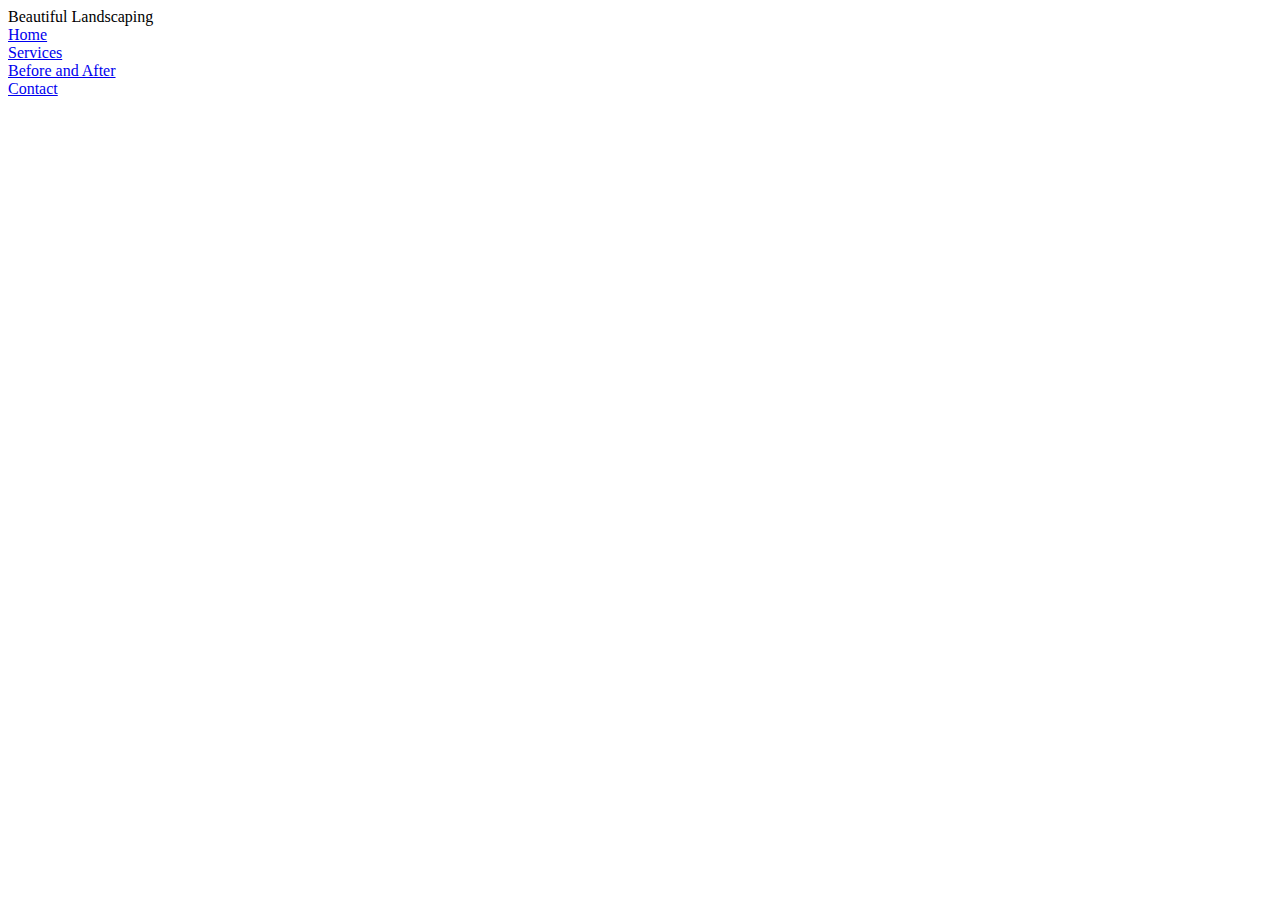
==== index.html @ 53c81ba5 "Added header and links to HTML" ====
<!DOCTYPE html>
<html lang="en">
  <head>
    <meta charset="UTF-8" />
    <meta name="viewport" content="width=device-width, initial-scale=1.0" />
    <title>Beautiful Landscaping</title>
    <link ref="stylesheet" href="styles.css" />
  </head>
  <body>
    <div class="header-container">
      <div class="header">
        <div class="header-title">Beautiful Landscaping</div>
        <div class="links">
          <div class="Home"><a href="#">Home</a></div>
          <div class="Services"><a href="#">Services</a></div>
          <div class="Before"><a href="#">Before and After</a></div>
          <div class="Contact"><a href="#">Contact</a></div>
        </div>
      </div>
    </div>
  </body>
</html>
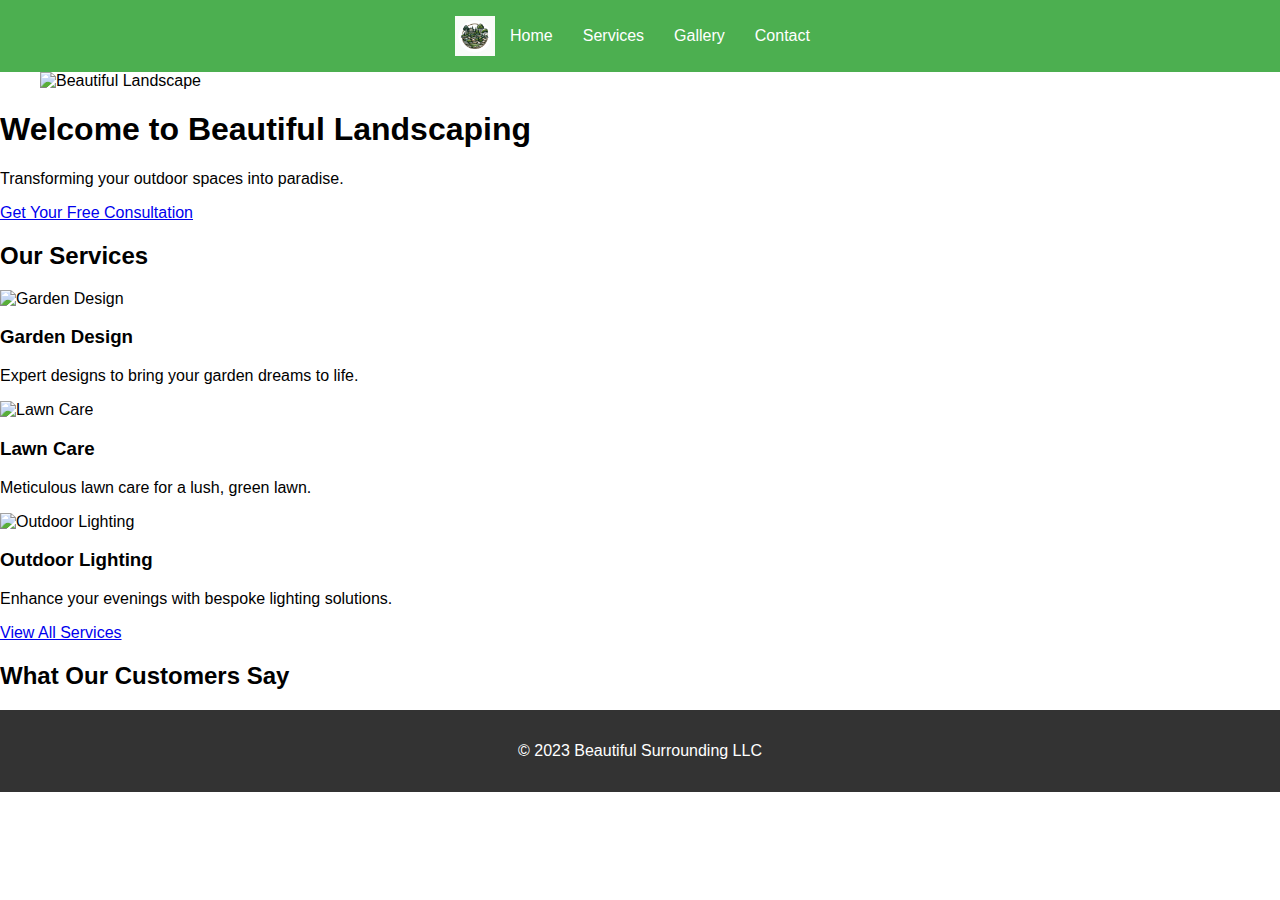
==== commit b601b8d3: "added images to image file. Added, Services, Gallery, and contact page." ====
--- a/index.html
+++ b/index.html
@@ -1,22 +1,70 @@
 <!DOCTYPE html>
-<html lang="en">
+<html>
   <head>
-    <meta charset="UTF-8" />
-    <meta name="viewport" content="width=device-width, initial-scale=1.0" />
-    <title>Beautiful Landscaping</title>
-    <link ref="stylesheet" href="styles.css" />
+    <title>Beautiful Surrounding LLC</title>
+    <link rel="stylesheet" href="styles.css" />
+    <script src="script.js" defer></script>
   </head>
   <body>
-    <div class="header-container">
-      <div class="header">
-        <div class="header-title">Beautiful Landscaping</div>
-        <div class="links">
-          <div class="Home"><a href="#">Home</a></div>
-          <div class="Services"><a href="#">Services</a></div>
-          <div class="Before"><a href="#">Before and After</a></div>
-          <div class="Contact"><a href="#">Contact</a></div>
+    <header>
+      <div class="hamburger-menu">
+        <img src="hamburger-icon.png" alt="Menu" id="hamburger-icon" />
+      </div>
+      <nav id="navbar">
+        <ul>
+            <div class="logo">
+                <img src="./images/logo5.jpg" />
+            </div>
+          <li><a href="index.html">Home</a></li>
+          <li><a href="services.html">Services</a></li>
+          <li><a href="gallery.html">Gallery</a></li>
+          <li><a href="contact.html">Contact</a></li>
+        </ul>
+      </nav>
+    </header>
+
+    <main>
+      <section class="hero">
+        <img src="./images/hero.jpg" alt="Beautiful Landscape" height="600px"/>
+        <div class="hero-text">
+          <h1>Welcome to Beautiful Landscaping</h1>
+          <p>Transforming your outdoor spaces into paradise.</p>
+          <a href="contact.html" class="btn">Get Your Free Consultation</a>
         </div>
-      </div>
-    </div>
+      </section>
+
+      <section class="services-preview">
+        <h2>Our Services</h2>
+        <div class="service-items">
+          <div class="service-item">
+            <img src="service-1.jpg" alt="Garden Design" />
+            <h3>Garden Design</h3>
+            <p>Expert designs to bring your garden dreams to life.</p>
+          </div>
+          <div class="service-item">
+            <img src="service-2.jpg" alt="Lawn Care" />
+            <h3>Lawn Care</h3>
+            <p>Meticulous lawn care for a lush, green lawn.</p>
+          </div>
+          <div class="service-item">
+            <img src="service-3.jpg" alt="Outdoor Lighting" />
+            <h3>Outdoor Lighting</h3>
+            <p>Enhance your evenings with bespoke lighting solutions.</p>
+          </div>
+        </div>
+        <a href="services.html" class="btn">View All Services</a>
+      </section>
+
+      <section class="testimonials">
+        <h2>What Our Customers Say</h2>
+        <div class="testimonial-items">
+          <!-- Testimonials go here -->
+        </div>
+      </section>
+    </main>
+
+    <footer>
+      <p>&copy; 2023 Beautiful Surrounding LLC</p>
+    </footer>
   </body>
 </html>
--- a/styles.css
+++ b/styles.css
@@ -0,0 +1,100 @@
+body {
+  font-family: Arial, sans-serif;
+  margin: 0;
+  padding: 0;
+}
+
+header {
+  background-color: #4caf50;
+  color: white;
+  text-align: center;
+  padding: 1em 0;
+}
+
+nav ul {
+  list-style-type: none;
+  margin: 0;
+  padding: 0;
+  display: flex;
+  justify-content: center;
+  align-items: center;
+}
+
+nav ul li {
+  margin: 0 15px;
+}
+
+nav ul li a {
+  text-decoration: none;
+  color: white;
+}
+
+footer {
+  background-color: #333;
+  color: white;
+  text-align: center;
+  padding: 1em 0;
+}
+
+@media screen and (max-width: 600px) {
+  nav ul {
+    flex-direction: column;
+    text-align: center;
+  }
+}
+
+.hamburger-menu {
+  display: none;
+  cursor: pointer;
+}
+
+@media screen and (max-width: 600px) {
+  .hamburger-menu {
+    display: block;
+  }
+
+  nav ul {
+    flex-direction: column;
+    display: none;
+  }
+
+  nav ul li {
+    text-align: center;
+    padding: 10px 0;
+  }
+
+  nav ul li a {
+    color: white;
+  }
+
+  nav ul.active {
+    display: flex;
+  }
+}
+
+a,
+.btn {
+  transition: color 0.3s ease, background-color 0.3s ease;
+}
+
+a:hover,
+.btn:hover {
+  color: #fff; /* or any hover color */
+  background-color: lightblue; /* or any background hover color */
+}
+
+.hero img {
+    width: 100%; /* Makes the image responsive */
+    max-width: 1200px; /* Maximum width */
+    max-height: 600px; /* Maximum height */
+    height: auto; /* Maintain aspect ratio */
+    object-fit: cover; /* Ensures the image covers the area nicely */
+    display: block; /* Removes default image inline properties */
+    margin: 0 auto; /* Center the image */
+} 
+
+.logo {
+    display: flex;
+    height: 40px;
+    justify-content: flex-start;
+}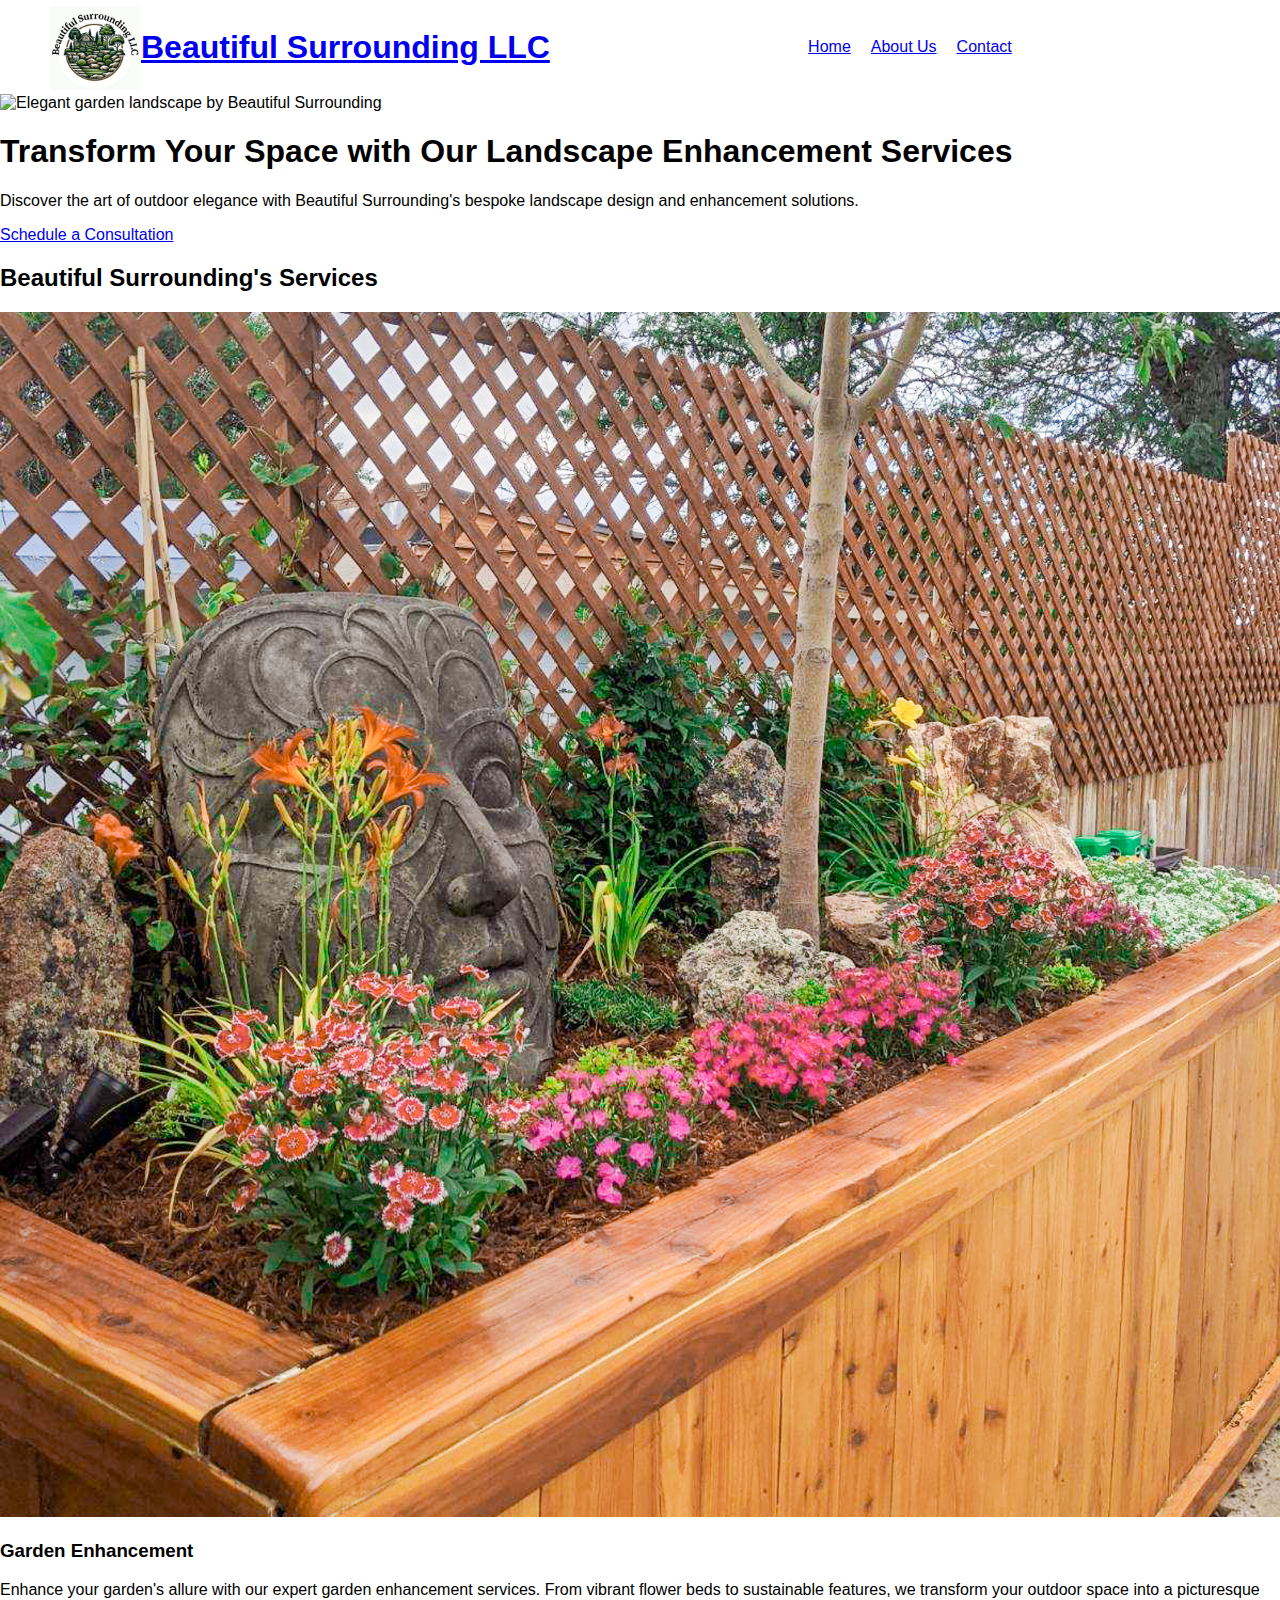
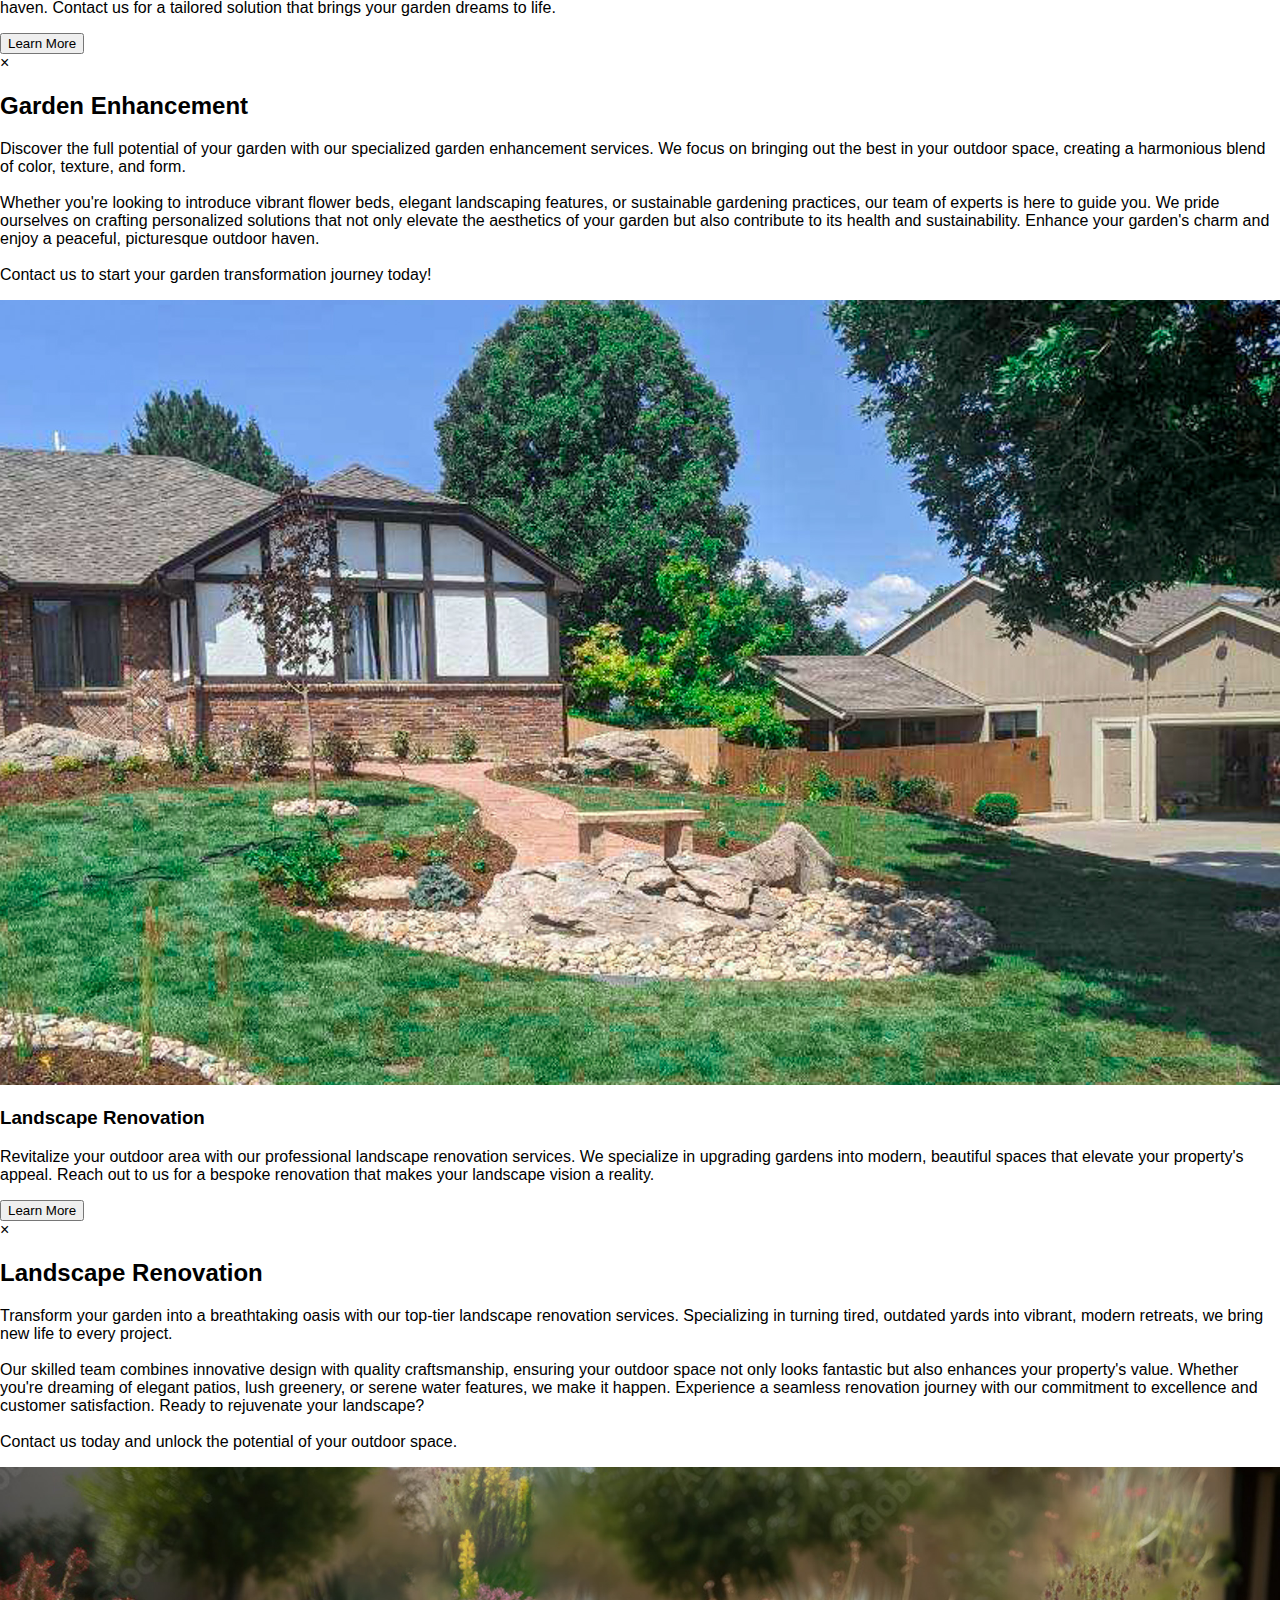
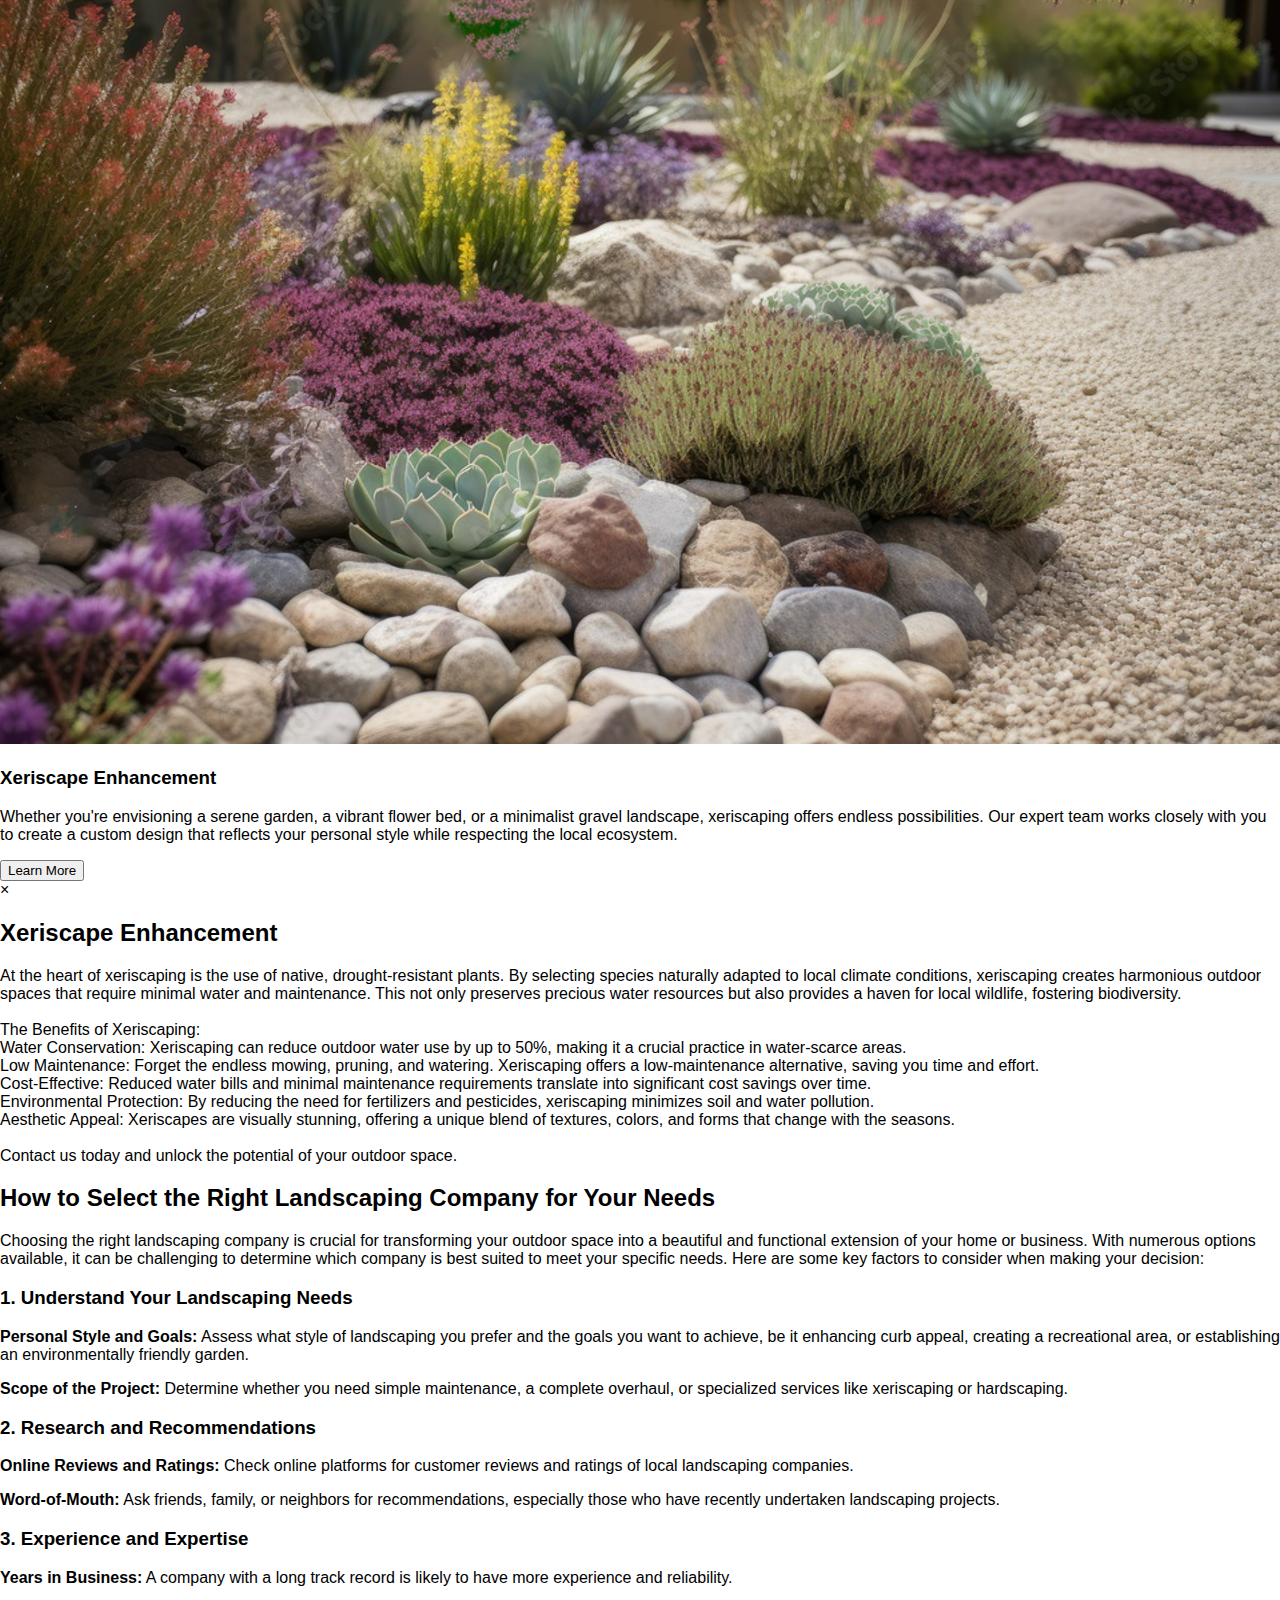
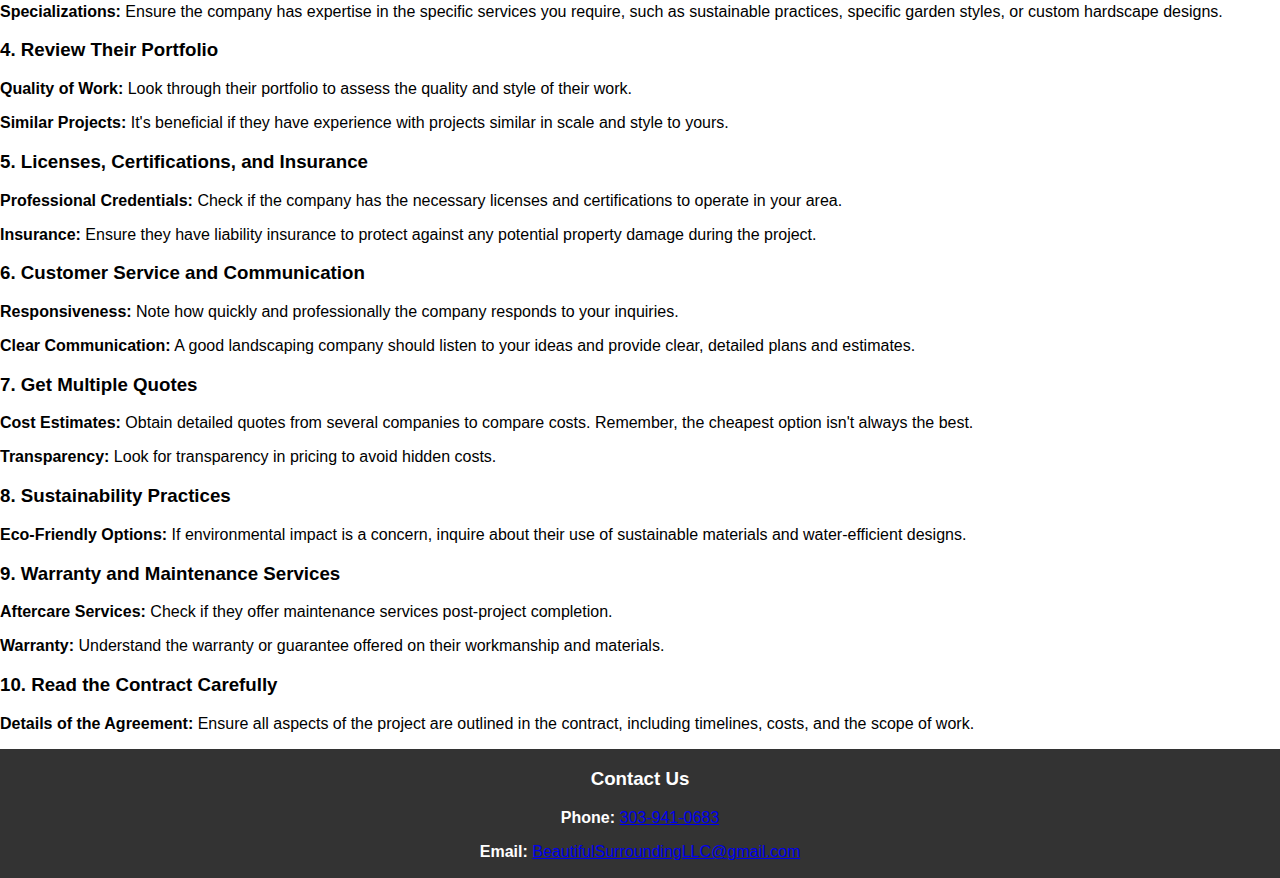
==== commit d2111d58: "Tryint to fix this mess" ====
--- a/index.html
+++ b/index.html
@@ -1,70 +1,190 @@
 <!DOCTYPE html>
-<html>
-  <head>
-    <title>Beautiful Surrounding LLC</title>
-    <link rel="stylesheet" href="styles.css" />
-    <script src="script.js" defer></script>
-  </head>
-  <body>
-    <header>
-      <div class="hamburger-menu">
-        <img src="hamburger-icon.png" alt="Menu" id="hamburger-icon" />
+<html lang="en">
+<head>
+    <meta charset="UTF-8">
+    <meta name="viewport" content="width=device-width, initial-scale=1.0">
+    <title>Beautiful Surrounding LLC: Professional Landscape Enhancement Services in Westminster, CO</title>
+    <meta name="description" content="Beautiful Landscaping specializes in transforming outdoor spaces with innovative landscape enhancement services. Explore our garden renovation, water features, and custom outdoor lighting solutions.">
+    <link rel="stylesheet" href="styles.css">
+    <script src="script.js"></script>
+</head>
+
+<header>
+    <nav class="navbar-container">
+        <div class="hamburger-menu">
+            <span></span>
+            <span></span>
+            <span></span>
+          </div>
+      <div class="left-section">
+        <div class="logo">
+          <img src="./images/logo5.jpg" alt="Logo" />
+        </div>
+        <div class="title">
+          <h1><a href="index.html">Beautiful Surrounding LLC</a></h1>
+        </div>
       </div>
-      <nav id="navbar">
-        <ul>
-            <div class="logo">
-                <img src="./images/logo5.jpg" />
+      <div class="nav-links">
+        <a href="index.html">Home</a>
+        <a href="aboutus.html">About Us</a>
+        <a href="contact.html">Contact</a>
+      </div>
+    </nav>
+  </header>
+      
+
+      <section class="hero">
+        <img src="./images/hero.jpg" alt="Elegant garden landscape by Beautiful Surrounding" style="width:100%;height:auto;">
+        <div class="hero-text">
+            <h1>Transform Your Space with Our Landscape Enhancement Services</h1>
+            <p>Discover the art of outdoor elegance with Beautiful Surrounding's bespoke landscape design and enhancement solutions.</p>
+            <a href="contact.html" class="btn">Schedule a Consultation</a>
+        </div>
+        </section>
+
+    <main class="main">
+
+        <section class="services-preview">
+            <h2>Beautiful Surrounding's Services</h2>
+            <div class="service-items">
+                <!-- Service Item 1 with Modal Trigger -->
+                <div class="service-item" onclick="openModal('modalGarden')">
+                    <img src="./images/garden.jpg" alt="Expert garden enhancement service professional" style="width:100%;height:auto;">
+                    <h3>Garden Enhancement</h3>
+                    <p>Enhance your garden's allure with our expert garden enhancement services. From vibrant flower beds to sustainable features, we transform your outdoor space into a picturesque haven. Contact us for a tailored solution that brings your garden dreams to life.</p>
+                    <button class="learn" onclick="openModal('modalGarden')">Learn More</button>
+                </div>
+                
+                <!-- Modal for Service Item 1 -->
+                <div id="modalGarden" class="modal">
+                    <div class="modal-content">
+                        <span class="close" onclick="closeModal('modalGarden')">&times;</span>
+                        <h2>Garden Enhancement</h2>
+                        <p>Discover the full potential of your garden with our specialized garden enhancement services. We focus on bringing out the best in your outdoor space, creating a harmonious blend of color, texture, and form. 
+                            <br><br>Whether you're looking to introduce vibrant flower beds, elegant landscaping features, or sustainable gardening practices, our team of experts is here to guide you. We pride ourselves on crafting personalized solutions that not only elevate the aesthetics of your garden but also contribute to its health and sustainability. Enhance your garden's charm and enjoy a peaceful, picturesque outdoor haven. 
+                            <br><br>Contact us to start your garden transformation journey today!</p>
+                    </div>
+                </div>
+        
+                <!-- Service Item 2 with Modal Trigger -->
+                <div class="service-item" onclick="openModal('modalLandscape')">
+                    <img src="./images/landscape.jpg" alt="Professional landscape renovation and enhancement" style="width:100%;height:auto;">
+                    <h3>Landscape Renovation</h3>
+                    <p>Revitalize your outdoor area with our professional landscape renovation services. We specialize in upgrading gardens into modern, beautiful spaces that elevate your property's appeal. Reach out to us for a bespoke renovation that makes your landscape vision a reality.</p>
+                    <button class="learn" onclick="openModal('modalLandscape')">Learn More</button>
+                </div>
+                <!-- Modal for Service Item 2 -->
+                <div id="modalLandscape" class="modal">
+                    <div class="modal-content">
+                        <span class="close" onclick="closeModal('modalLandscape')">&times;</span>
+                        <h2>Landscape Renovation</h2>
+                        <p>Transform your garden into a breathtaking oasis with our top-tier landscape renovation services. Specializing in turning tired, outdated yards into vibrant, modern retreats, we bring new life to every project. <br><br>Our skilled team combines innovative design with quality craftsmanship, ensuring your outdoor space not only looks fantastic but also enhances your property's value. Whether you're dreaming of elegant patios, lush greenery, or serene water features, we make it happen. Experience a seamless renovation journey with our commitment to excellence and customer satisfaction. Ready to rejuvenate your landscape? <br><br>Contact us today and unlock the potential of your outdoor space.</p>
+                    
+                    </div>
+                </div>
+        
+                <!-- Service Item 3 with Modal Trigger -->
+                <div class="service-item" onclick="openModal('modalXeriscape')">
+                    <img src="./images/zero.jpg" alt="Xersicape Landscape Zeroscape feature" style="width:100%;height:auto;">
+                    <h3>Xeriscape Enhancement</h3>
+                    <p>Whether you're envisioning a serene garden, a vibrant flower bed, or a minimalist gravel landscape, xeriscaping offers endless possibilities. Our expert team works closely with you to create a custom design that reflects your personal style while respecting the local ecosystem.</p>
+                    <button class="learn" onclick="openModal('modalXeriscape')">Learn More</button>
+                </div>
+                <!-- Modal for Service Item 3 -->
+                <div id="modalXeriscape" class="modal">
+                    <div class="modal-content">
+                        <span class="close" onclick="closeModal('modalXeriscape')">&times;</span>
+                        <h2>Xeriscape Enhancement</h2>
+                        <p>At the heart of xeriscaping is the use of native, drought-resistant plants. By selecting species naturally adapted to local climate conditions, xeriscaping creates harmonious outdoor spaces that require minimal water and maintenance. This not only preserves precious water resources but also provides a haven for local wildlife, fostering biodiversity.
+
+                            <br><br>The Benefits of Xeriscaping:<br>
+                            Water Conservation: Xeriscaping can reduce outdoor water use by up to 50%, making it a crucial practice in water-scarce areas.<br>
+                            Low Maintenance: Forget the endless mowing, pruning, and watering. Xeriscaping offers a low-maintenance alternative, saving you time and effort.<br>
+                            Cost-Effective: Reduced water bills and minimal maintenance requirements translate into significant cost savings over time.<br>
+                            Environmental Protection: By reducing the need for fertilizers and pesticides, xeriscaping minimizes soil and water pollution.<br>
+                            Aesthetic Appeal: Xeriscapes are visually stunning, offering a unique blend of textures, colors, and forms that change with the seasons.
+                        <br><br>Contact us today and unlock the potential of your outdoor space.</p>
+                    </div>
+                </div>
             </div>
-          <li><a href="index.html">Home</a></li>
-          <li><a href="services.html">Services</a></li>
-          <li><a href="gallery.html">Gallery</a></li>
-          <li><a href="contact.html">Contact</a></li>
-        </ul>
-      </nav>
-    </header>
+        </section>
+        
+        <section class="services-section">
+            <div class="content-container">
+                <h2>How to Select the Right Landscaping Company for Your Needs</h2>
+                <p>Choosing the right landscaping company is crucial for transforming your outdoor space into a beautiful and functional extension of your home or business. With numerous options available, it can be challenging to determine which company is best suited to meet your specific needs. Here are some key factors to consider when making your decision:</p>
+                
+                <div class="factor">
+                    <h3>1. Understand Your Landscaping Needs</h3>
+                    <p><strong>Personal Style and Goals:</strong> Assess what style of landscaping you prefer and the goals you want to achieve, be it enhancing curb appeal, creating a recreational area, or establishing an environmentally friendly garden.</p>
+                    <p><strong>Scope of the Project:</strong> Determine whether you need simple maintenance, a complete overhaul, or specialized services like xeriscaping or hardscaping.</p>
+                </div>
+    
+                <div class="factor">
+                    <h3>2. Research and Recommendations</h3>
+                    <p><strong>Online Reviews and Ratings:</strong> Check online platforms for customer reviews and ratings of local landscaping companies.</p>
+                    <p><strong>Word-of-Mouth:</strong> Ask friends, family, or neighbors for recommendations, especially those who have recently undertaken landscaping projects.</p>
+                </div>
+    
+                <div class="factor">
+                    <h3>3. Experience and Expertise</h3>
+                    <p><strong>Years in Business:</strong> A company with a long track record is likely to have more experience and reliability.</p>
+                    <p><strong>Specializations:</strong> Ensure the company has expertise in the specific services you require, such as sustainable practices, specific garden styles, or custom hardscape designs.</p>
+                </div>
+    
+                <div class="factor">
+                    <h3>4. Review Their Portfolio</h3>
+                    <p><strong>Quality of Work:</strong> Look through their portfolio to assess the quality and style of their work.</p>
+                    <p><strong>Similar Projects:</strong> It's beneficial if they have experience with projects similar in scale and style to yours.</p>
+                </div>
+    
+                <div class="factor">
+                    <h3>5. Licenses, Certifications, and Insurance</h3>
+                    <p><strong>Professional Credentials:</strong> Check if the company has the necessary licenses and certifications to operate in your area.</p>
+                    <p><strong>Insurance:</strong> Ensure they have liability insurance to protect against any potential property damage during the project.</p>
+                </div>
+    
+                <div class="factor">
+                    <h3>6. Customer Service and Communication</h3>
+                    <p><strong>Responsiveness:</strong> Note how quickly and professionally the company responds to your inquiries.</p>
+                    <p><strong>Clear Communication:</strong> A good landscaping company should listen to your ideas and provide clear, detailed plans and estimates.</p>
+                </div>
+    
+                <div class="factor">
+                    <h3>7. Get Multiple Quotes</h3>
+                    <p><strong>Cost Estimates:</strong> Obtain detailed quotes from several companies to compare costs. Remember, the cheapest option isn't always the best.</p>
+                    <p><strong>Transparency:</strong> Look for transparency in pricing to avoid hidden costs.</p>
+                </div>
+    
+                <div class="factor">
+                    <h3>8. Sustainability Practices</h3>
+                    <p><strong>Eco-Friendly Options:</strong> If environmental impact is a concern, inquire about their use of sustainable materials and water-efficient designs.</p>
+                </div>
+    
+                <div class="factor">
+                    <h3>9. Warranty and Maintenance Services</h3>
+                    <p><strong>Aftercare Services:</strong> Check if they offer maintenance services post-project completion.</p>
+                    <p><strong>Warranty:</strong> Understand the warranty or guarantee offered on their workmanship and materials.</p>
+                </div>
+    
+                <div class="factor">
+                    <h3>10. Read the Contract Carefully</h3>
+                    <p><strong>Details of the Agreement:</strong> Ensure all aspects of the project are outlined in the contract, including timelines, costs, and the scope of work.</p>
+                </div>
+    
+            </div>
+        </section>
 
-    <main>
-      <section class="hero">
-        <img src="./images/hero.jpg" alt="Beautiful Landscape" height="600px"/>
-        <div class="hero-text">
-          <h1>Welcome to Beautiful Landscaping</h1>
-          <p>Transforming your outdoor spaces into paradise.</p>
-          <a href="contact.html" class="btn">Get Your Free Consultation</a>
-        </div>
-      </section>
-
-      <section class="services-preview">
-        <h2>Our Services</h2>
-        <div class="service-items">
-          <div class="service-item">
-            <img src="service-1.jpg" alt="Garden Design" />
-            <h3>Garden Design</h3>
-            <p>Expert designs to bring your garden dreams to life.</p>
-          </div>
-          <div class="service-item">
-            <img src="service-2.jpg" alt="Lawn Care" />
-            <h3>Lawn Care</h3>
-            <p>Meticulous lawn care for a lush, green lawn.</p>
-          </div>
-          <div class="service-item">
-            <img src="service-3.jpg" alt="Outdoor Lighting" />
-            <h3>Outdoor Lighting</h3>
-            <p>Enhance your evenings with bespoke lighting solutions.</p>
-          </div>
-        </div>
-        <a href="services.html" class="btn">View All Services</a>
-      </section>
-
-      <section class="testimonials">
-        <h2>What Our Customers Say</h2>
-        <div class="testimonial-items">
-          <!-- Testimonials go here -->
-        </div>
-      </section>
     </main>
 
-    <footer>
-      <p>&copy; 2023 Beautiful Surrounding LLC</p>
+    <footer class="site-footer">
+        <div class="footer-container">
+            <div class="contact-info">
+                <h3>Contact Us</h3>
+                <p><strong>Phone:</strong> <a href="tel:+123456789">303-941-0683</a></p>
+                <p><strong>Email:</strong> <a href="mailto:info@example.com">BeautifulSurroundingLLC@gmail.com</a></p>
+            </div>
+        </div>
     </footer>
   </body>
 </html>
--- a/styles.css
+++ b/styles.css
@@ -1,100 +1,349 @@
 body {
   font-family: Arial, sans-serif;
   margin: 0;
-  padding: 0;
-}
-
-header {
-  background-color: #4caf50;
-  color: white;
-  text-align: center;
-  padding: 1em 0;
-}
-
-nav ul {
-  list-style-type: none;
-  margin: 0;
-  padding: 0;
-  display: flex;
-  justify-content: center;
-  align-items: center;
-}
-
-nav ul li {
-  margin: 0 15px;
-}
-
-nav ul li a {
-  text-decoration: none;
-  color: white;
 }
 
 footer {
   background-color: #333;
   color: white;
   text-align: center;
-  padding: 1em 0;
-}
-
-@media screen and (max-width: 600px) {
-  nav ul {
+  padding: 1px;
+}
+
+.navbar-container {
+  display: flex;
+  justify-content: space-between;
+  align-items: center;
+  padding: 0 10px; /* Add some padding to the entire navbar */
+}
+
+.left-section {
+  display: flex;
+  align-items: center;
+  margin-left: 40px; /* Adjust this to set how far from the left the logo and title start */
+}
+
+.logo img {
+  max-height: 90px; /* Adjust as needed */
+}
+
+.title h1 {
+  margin-left: 1px; /* Space between logo and title */
+}
+
+.nav-links {
+  display: flex;
+  justify-content: center;
+  flex-grow: 1;
+}
+
+.nav-links a {
+  margin: 0 10px; /* Spacing between links */
+}
+
+/* Responsive adjustments for smaller screens */
+@media (max-width: 768px) {
+  .navbar-container {
     flex-direction: column;
     text-align: center;
   }
-}
-
-.hamburger-menu {
-  display: none;
-  cursor: pointer;
-}
+  
+
+  .left-section, .nav-links {
+    width: 100%;
+    justify-content: center;
+    margin: 10px 0;
+  }
+
+  .left-section {
+    margin-left: 0; /* Remove the margin on smaller screens */
+  }
+
+  .nav-links a {
+    margin: 0 5px; /* Reduced spacing */
+  }
+}
+
+/* Responsive adjustments */
+@media (max-width: 768px) {
+  .navbar-container {
+    flex-direction: column;
+    text-align: center;
+  }
+
+  .left-section, .nav-links {
+    width: 100%;
+    justify-content: center;
+    margin-bottom: 10px;
+  }
+
+  .nav-links a {
+    margin: 0 5px; /* Reduce spacing on smaller screens */
+  }
+}
+
+
 
 @media screen and (max-width: 600px) {
   .hamburger-menu {
     display: block;
   }
 
-  nav ul {
-    flex-direction: column;
-    display: none;
-  }
-
-  nav ul li {
-    text-align: center;
-    padding: 10px 0;
-  }
-
-  nav ul li a {
-    color: white;
-  }
-
-  nav ul.active {
-    display: flex;
-  }
-}
-
 a,
 .btn {
   transition: color 0.3s ease, background-color 0.3s ease;
+  color: white;
 }
 
 a:hover,
 .btn:hover {
   color: #fff; /* or any hover color */
-  background-color: lightblue; /* or any background hover color */
+  background-color: rgb(31, 106, 26); /* or any background hover color */
 }
 
 .hero img {
-    width: 100%; /* Makes the image responsive */
-    max-width: 1200px; /* Maximum width */
-    max-height: 600px; /* Maximum height */
-    height: auto; /* Maintain aspect ratio */
-    object-fit: cover; /* Ensures the image covers the area nicely */
-    display: block; /* Removes default image inline properties */
-    margin: 0 auto; /* Center the image */
-} 
-
-.logo {
-    display: flex;
-    height: 40px;
-    justify-content: flex-start;
+  width: 100%; /* Makes the image responsive */
+  max-width: 1200px; /* Maximum width */
+  max-height: 600px; /* Maximum height */
+  height: auto; /* Maintain aspect ratio */
+  object-fit: cover; /* Ensures the image covers the area nicely */
+  display: block; /* Removes default image inline properties */
+  margin: 0 auto; /* Center the image */
+}
+
+/* Service Items */
+.service-items {
+  display: flex;
+  flex-wrap: wrap;
+  justify-content: space-around; /* This will space your items nicely */
+  gap: 20px; /* Adds space between flex items */
+}
+
+.service-item {
+  flex: 1; /* Each item will grow equally */
+  min-width: 250px; /* Minimum width for each service item */
+  max-width: 33%; /* Ensures 3 items per row in larger screens */
+}
+
+/* Responsive Adjustments */
+@media screen and (max-width: 600px) {
+  .service-item {
+    max-width: 100%; /* Full width on smaller screens */
+  }
+}
+
+.modal {
+  display: none; /* Hidden by default */
+  position: fixed; /* Stay in place */
+  z-index: 1; /* Sit on top */
+  left: 0;
+  top: 0;
+  width: 100%; /* Full width */
+  height: 100%; /* Full height */
+  overflow: auto; /* Enable scroll if needed */
+  background-color: rgb(0,0,0); /* Fallback color */
+  background-color: rgba(0, 0, 0, 0.4); /* Black w/ opacity */
+}
+
+/* Modal Content */
+.modal-content {
+  background-color: #fefefe;
+  margin: 15% auto; /* 15% from the top and centered */
+  padding: 20px;
+  border: 1px solid #888;
+  width: 80%; /* Could be more or less, depending on screen size */
+}
+
+/* The Close Button */
+.close {
+  color: #aaa;
+  float: right;
+  font-size: 28px;
+  font-weight: bold;
+}
+
+.close:hover,
+.close:focus {
+  color: black;
+  text-decoration: none;
+  cursor: pointer;
+}
+
+.learn {
+  background-color: #4CAF50; /* Green background */
+  color: white; /* White text */
+  padding: 10px 20px; /* Top & Bottom, Left & Right padding */
+  border: none; /* No border */
+  border-radius: 5px; /* Rounded corners */
+  cursor: pointer; /* Cursor changes to a hand symbol */
+  transition: background-color 0.3s, transform 0.2s; /* Smooth transition for hover effects */
+  font-size: 16px; /* Font size */
+  font-weight: bold; /* Font weight */
+  text-transform: uppercase; /* Uppercase text */
+  letter-spacing: 1px; /* Space between letters */
+}
+
+.learn:hover, .learn:focus {
+  background-color: #45a049; /* Slightly different green when hovered over */
+  transform: translateY(-2px); /* Slightly raise the button */
+  box-shadow: 0 4px 8px rgba(0, 0, 0, 0.2); /* Shadow effect */
+}
+
+.learn:active {
+  background-color: #3e8e41; /* Even darker green when clicked */
+  transform: translateY(1px); /* Push the button down a bit */
+  box-shadow: 0 2px 4px rgba(0, 0, 0, 0.2); /* Smaller shadow when pressed */
+}
+
+.services-preview {
+  display: flex;
+  flex-direction: column;
+  align-items: center;
+  text-align: center;
+  margin: 0 auto;
+  padding: 20px;
+}
+
+.service-items {
+  display: flex;
+  flex-direction: column;
+  align-items: center;
+  width: 100%; /* Adjust the width as necessary */
+}
+
+.service-item {
+  margin: 20px 0;
+  width: 80%; /* Adjust based on your design preference */
+  box-shadow: 0 4px 8px rgba(0,0,0,0.1); /* Optional for styling */
+}
+
+.services-section {
+  display: flex;
+  justify-content: center;
+  padding: 20px;
+  background-color: #f5f5f5; /* Optional */
+}
+
+.content-container {
+  display: flex;
+  flex-direction: column;
+  align-items: flex-start; /* Aligns text to the start of the container */
+  max-width: 800px; /* Adjust as needed */
+  margin: 0 auto;
+}
+
+.content-container h2 {
+  margin-bottom: 15px;
+}
+
+.factor {
+  margin-bottom: 20px;
+}
+
+.factor h3 {
+  margin-bottom: 5px;
+}
+
+/* style.css */
+
+/* style.css */
+
+.contact-container {
+  max-width: 600px;
+  margin: 0 auto;
+  padding: 20px;
+  text-align: center;
+  border: 2px solid #ccc; /* Adds a light gray border */
+  box-shadow: 0 4px 8px rgba(0, 0, 0, 0.1); /* Adds a subtle shadow */
+  background-color: #fff; /* Optional: Adds a white background */
+  border-radius: 8px; /* Optional: Rounds the corners */
+}
+
+.contact-form {
+  display: flex;
+  flex-direction: column;
+  align-items: flex-start;
+}
+
+.form-group {
+  margin-bottom: 15px;
+  width: 100%;
+}
+
+.form-group label {
+  display: block;
+  margin-bottom: 5px;
+  font-weight: bold;
+}
+
+.form-group input, 
+.form-group textarea {
+  width: 100%;
+  padding: 8px;
+  border: 1px solid #ccc;
+  border-radius: 4px;
+}
+
+.submit-btn {
+  background-color: #4CAF50; /* Adjust the color to match your site's theme */
+  color: rgb(255, 255, 255);
+  padding: 10px 15px;
+  border: none;
+  border-radius: 7px;
+  cursor: pointer;
+  font-size: 16px;
+}
+
+.submit-btn:hover {
+  background-color: #45a049;
+}
+
+/* Responsive adjustments if needed */
+@media (max-width: 600px) {
+  .contact-form {
+      align-items: stretch;
+  }
+}
+
+
+/* Responsive adjustments if needed */
+@media (max-width: 600px) {
+    .contact-form {
+        align-items: stretch;
+    }
+}
+
+/* Responsive adjustments if needed */
+@media (max-width: 600px) {
+  .contact-form {
+      align-items: stretch;
+  }
+}
+
+.submit-btn {
+  display: block; /* Makes the button a block-level element */
+  background-color: #4CAF50;
+  color: white;
+  padding: 10px 15px;
+  border: none;
+  border-radius: 4px;
+  cursor: pointer;
+  font-size: 16px;
+  margin: 0 auto; /* Centers the button */
+  width: fit-content; /* Adjust the width to fit the content */
+}
+
+.submit-btn:hover {
+  background-color: #45a049;
+}
+
+.contact-info {
+  display: inline;
+
+}
+
+.beautiful {
+  display: flex;
+  justify-content: flex-start;
+  color: black;
 }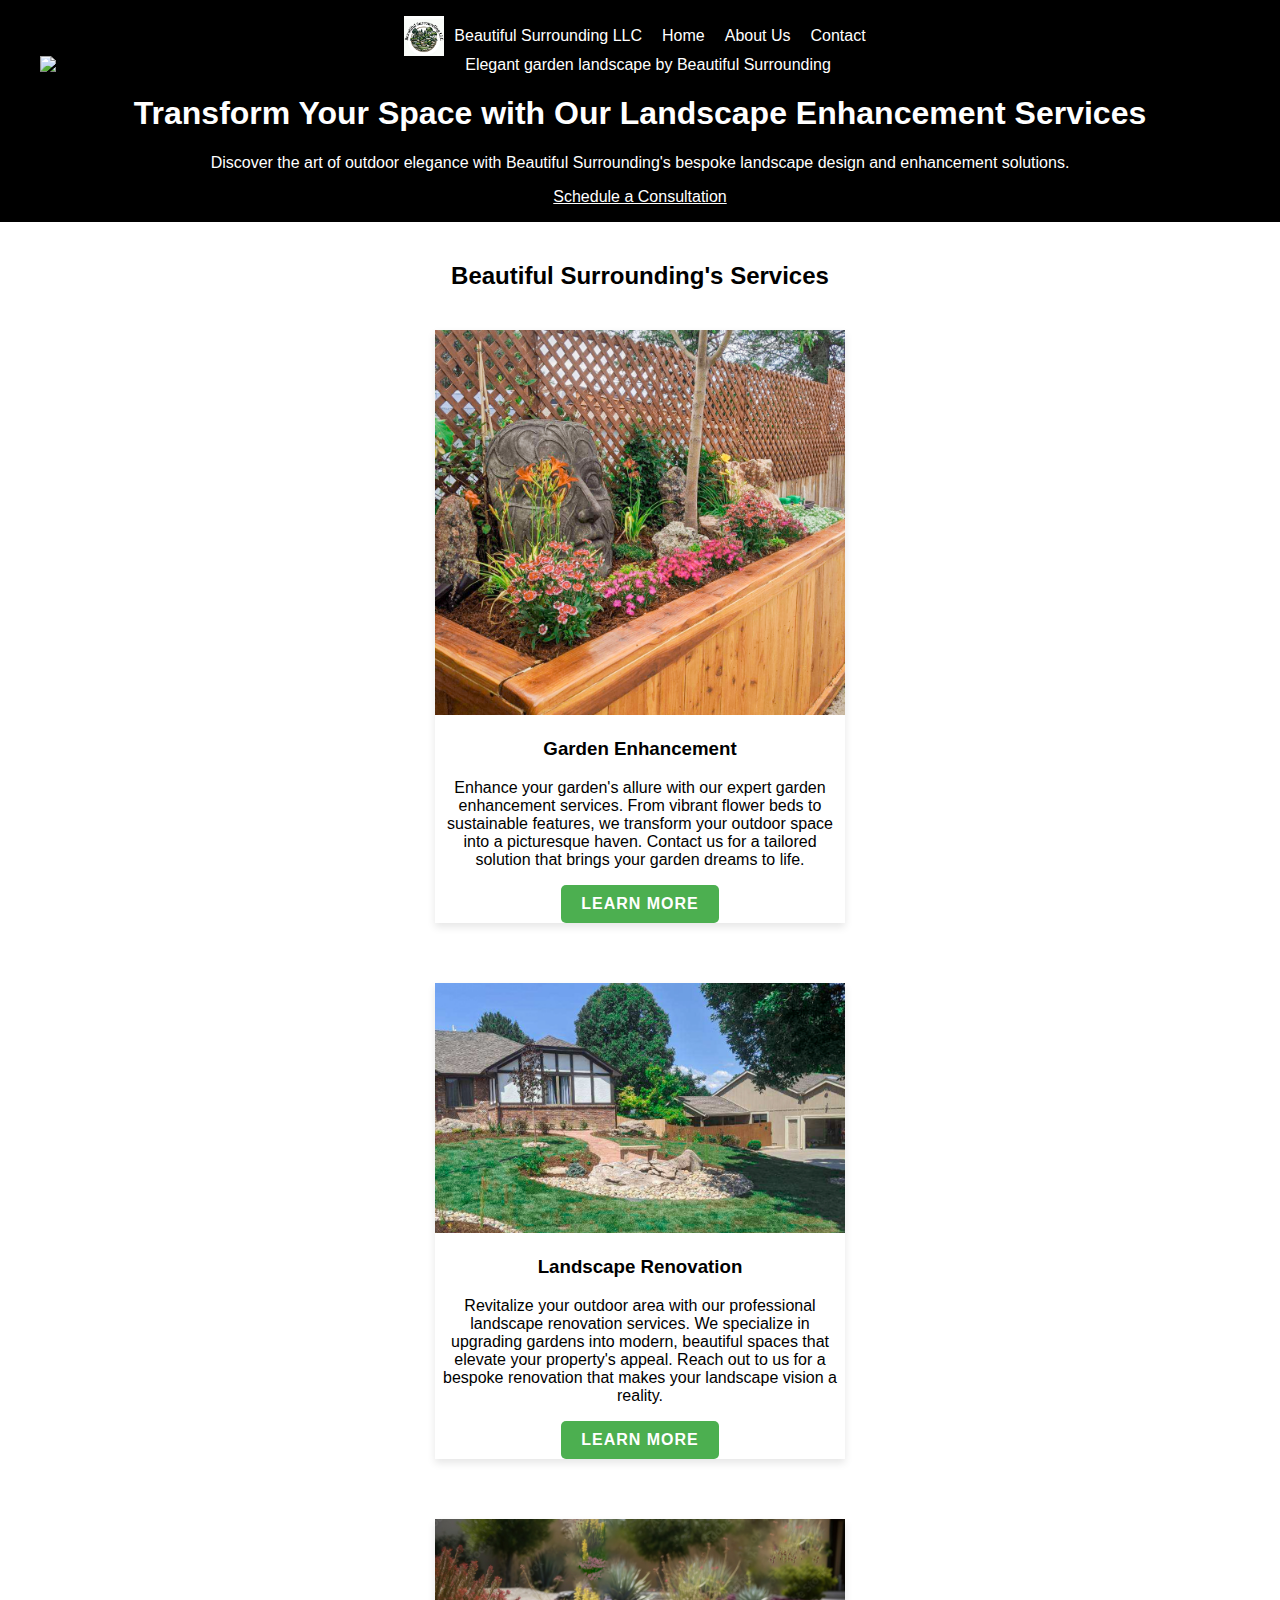
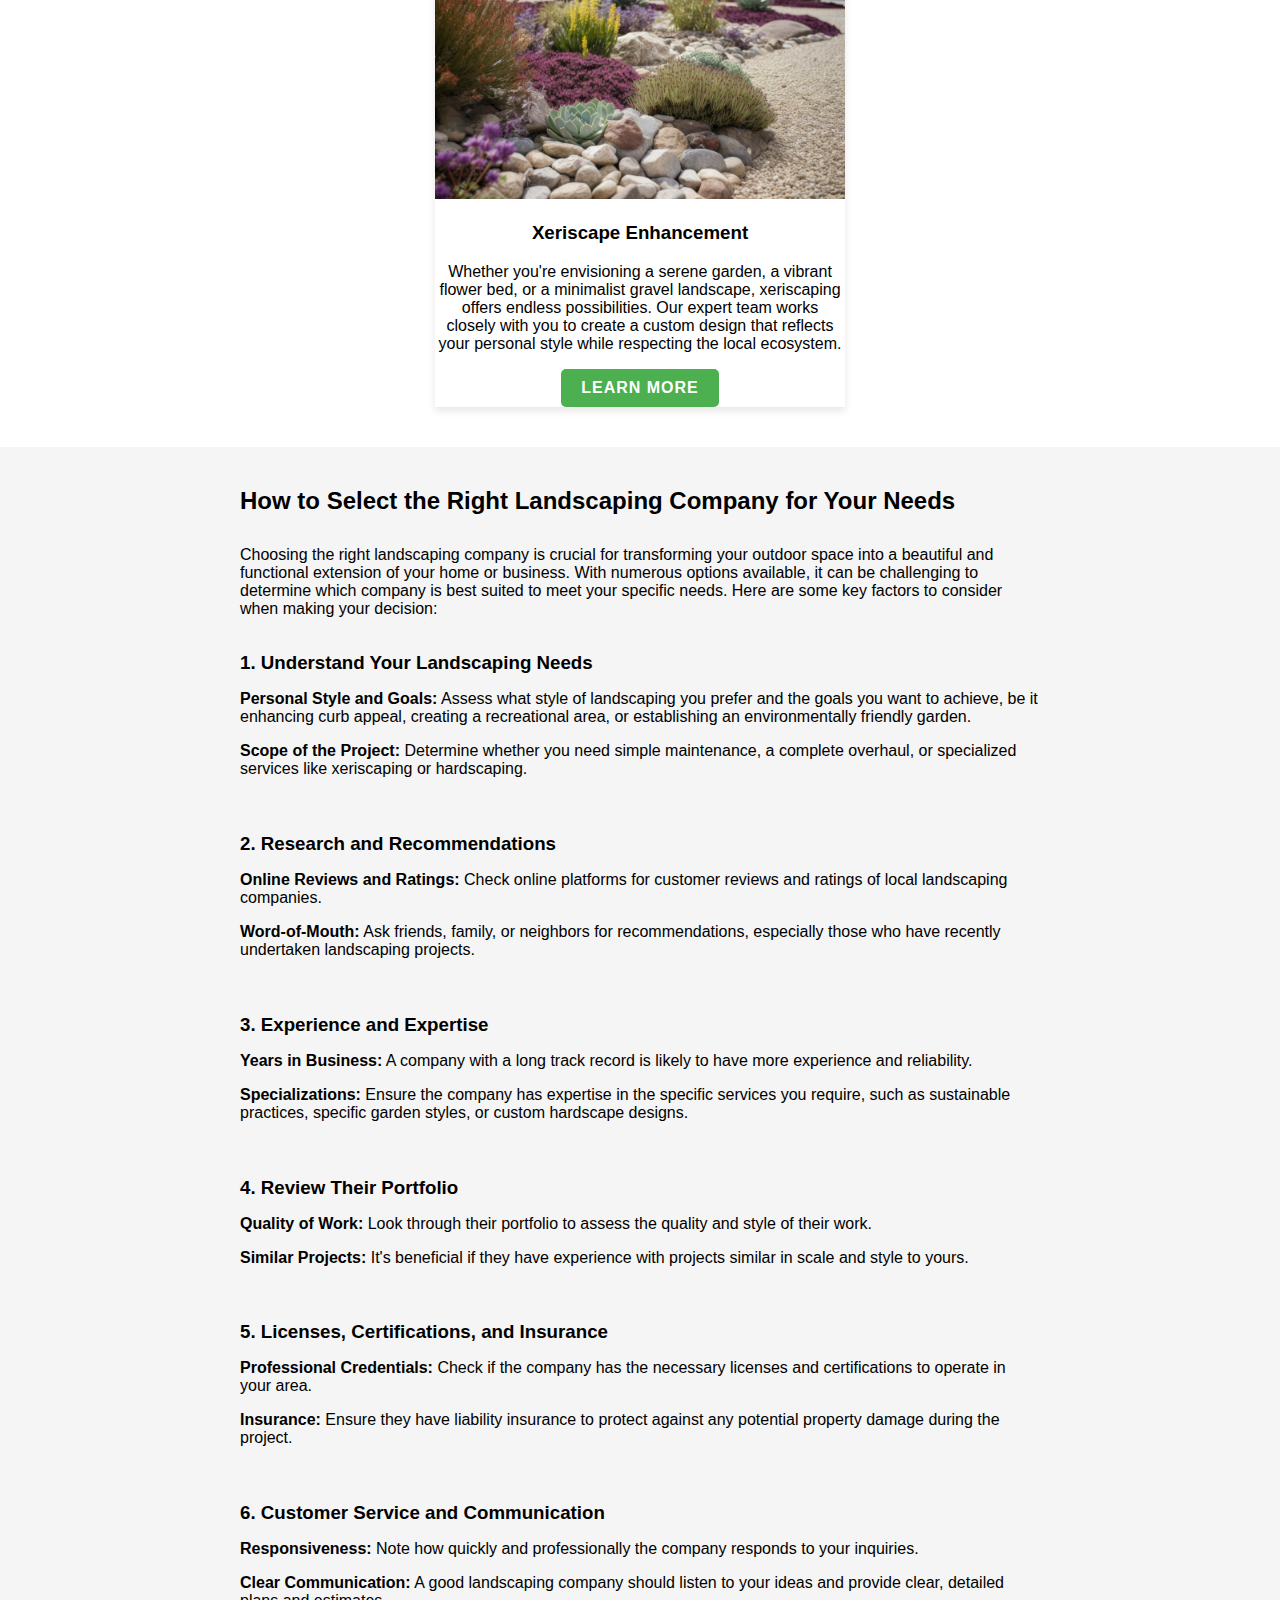
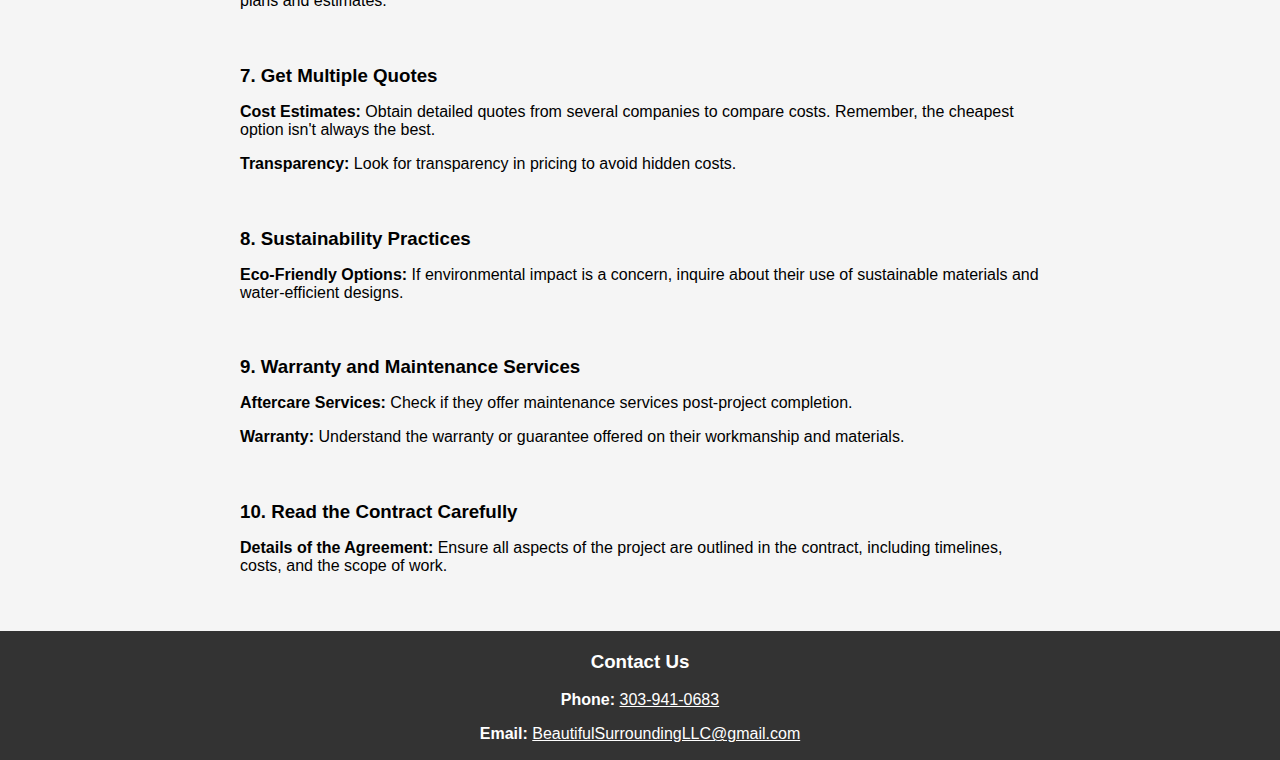
==== commit dcc4f47d: "Fixed the mistakes I made to start over again. Need to make remove excess code" ====
--- a/index.html
+++ b/index.html
@@ -7,32 +7,23 @@
     <meta name="description" content="Beautiful Landscaping specializes in transforming outdoor spaces with innovative landscape enhancement services. Explore our garden renovation, water features, and custom outdoor lighting solutions.">
     <link rel="stylesheet" href="styles.css">
     <script src="script.js"></script>
-</head>
-
-<header>
-    <nav class="navbar-container">
-        <div class="hamburger-menu">
-            <span></span>
-            <span></span>
-            <span></span>
-          </div>
-      <div class="left-section">
-        <div class="logo">
-          <img src="./images/logo5.jpg" alt="Logo" />
-        </div>
-        <div class="title">
-          <h1><a href="index.html">Beautiful Surrounding LLC</a></h1>
-        </div>
+    <header>
+      <div class="hamburger-menu">
+        <img src="hamburger-icon.png" alt="Menu" id="hamburger-icon" />
       </div>
-      <div class="nav-links">
-        <a href="index.html">Home</a>
-        <a href="aboutus.html">About Us</a>
-        <a href="contact.html">Contact</a>
-      </div>
-    </nav>
-  </header>
-      
-
+      <nav id="navbar">
+        <ul>
+            <div class="logo">
+                <img src="./images/logo5.jpg" />
+              </div>
+            <div class="beautiful">
+                <li><a href="index.html">Beautiful Surrounding LLC</a></li>
+            </div>
+          <li><a href="index.html">Home</a></li>
+          <li><a href="aboutus.html">About Us</a></li>
+          <li><a href="contact.html">Contact</a></li>
+        </ul>
+      </nav>
       <section class="hero">
         <img src="./images/hero.jpg" alt="Elegant garden landscape by Beautiful Surrounding" style="width:100%;height:auto;">
         <div class="hero-text">
@@ -41,6 +32,7 @@
             <a href="contact.html" class="btn">Schedule a Consultation</a>
         </div>
         </section>
+    </header>
 
     <main class="main">
 
--- a/styles.css
+++ b/styles.css
@@ -3,6 +3,31 @@
   margin: 0;
 }
 
+header {
+  background-color: black;
+  color: white;
+  text-align: center;
+  padding: 1em 0;
+}
+
+nav ul {
+  list-style-type: none;
+  margin: 0;
+  padding: 0;
+  display: flex;
+  justify-content: center;
+  align-items: center;
+}
+
+nav ul li {
+  margin: 0 15px;
+}
+
+nav ul li a {
+  text-decoration: none;
+  color: white;
+}
+
 footer {
   background-color: #333;
   color: white;
@@ -10,84 +35,24 @@
   padding: 1px;
 }
 
-.navbar-container {
-  display: flex;
-  justify-content: space-between;
-  align-items: center;
-  padding: 0 10px; /* Add some padding to the entire navbar */
-}
-
-.left-section {
-  display: flex;
-  align-items: center;
-  margin-left: 40px; /* Adjust this to set how far from the left the logo and title start */
-}
-
-.logo img {
-  max-height: 90px; /* Adjust as needed */
-}
-
-.title h1 {
-  margin-left: 1px; /* Space between logo and title */
-}
-
-.nav-links {
-  display: flex;
-  justify-content: center;
-  flex-grow: 1;
-}
-
-.nav-links a {
-  margin: 0 10px; /* Spacing between links */
-}
-
-/* Responsive adjustments for smaller screens */
-@media (max-width: 768px) {
-  .navbar-container {
-    flex-direction: column;
-    text-align: center;
-  }
-  
-
-  .left-section, .nav-links {
-    width: 100%;
-    justify-content: center;
-    margin: 10px 0;
-  }
-
-  .left-section {
-    margin-left: 0; /* Remove the margin on smaller screens */
-  }
-
-  .nav-links a {
-    margin: 0 5px; /* Reduced spacing */
-  }
-}
-
-/* Responsive adjustments */
-@media (max-width: 768px) {
-  .navbar-container {
-    flex-direction: column;
-    text-align: center;
-  }
-
-  .left-section, .nav-links {
-    width: 100%;
-    justify-content: center;
-    margin-bottom: 10px;
-  }
-
-  .nav-links a {
-    margin: 0 5px; /* Reduce spacing on smaller screens */
-  }
-}
-
-
+.hamburger-menu {
+  display: none;
+  cursor: pointer;
+}
 
 @media screen and (max-width: 600px) {
   .hamburger-menu {
     display: block;
   }
+
+  nav ul li a {
+    color: white;
+  }
+
+  nav ul.active {
+    display: flex;
+  }
+}
 
 a,
 .btn {
@@ -99,6 +64,12 @@
 .btn:hover {
   color: #fff; /* or any hover color */
   background-color: rgb(31, 106, 26); /* or any background hover color */
+}
+
+.beautiful {
+  color: white;
+  display: flex;
+  justify-content: flex-start;
 }
 
 .hero img {
@@ -111,6 +82,19 @@
   margin: 0 auto; /* Center the image */
 }
 
+.logo {
+  display: flex;
+  height: 40px;
+  justify-content: flex-start;
+}
+
+.flex-container {
+  display: flex;
+  flex-wrap: wrap;
+  justify-content: center; /* Adjust this as needed */
+  align-items: center; /* Adjust this as needed */
+}
+
 /* Service Items */
 .service-items {
   display: flex;
@@ -130,6 +114,18 @@
   .service-item {
     max-width: 100%; /* Full width on smaller screens */
   }
+}
+
+/* Navigation Menu - if you wish to make it flexbox */
+nav ul {
+  display: flex;
+  justify-content: center; /* Aligns menu items in the center */
+  padding: 0;
+  list-style-type: none;
+}
+
+nav ul li {
+  margin: 0 10px; /* Spacing between menu items */
 }
 
 .modal {
@@ -340,10 +336,4 @@
 .contact-info {
   display: inline;
 
-}
-
-.beautiful {
-  display: flex;
-  justify-content: flex-start;
-  color: black;
 }